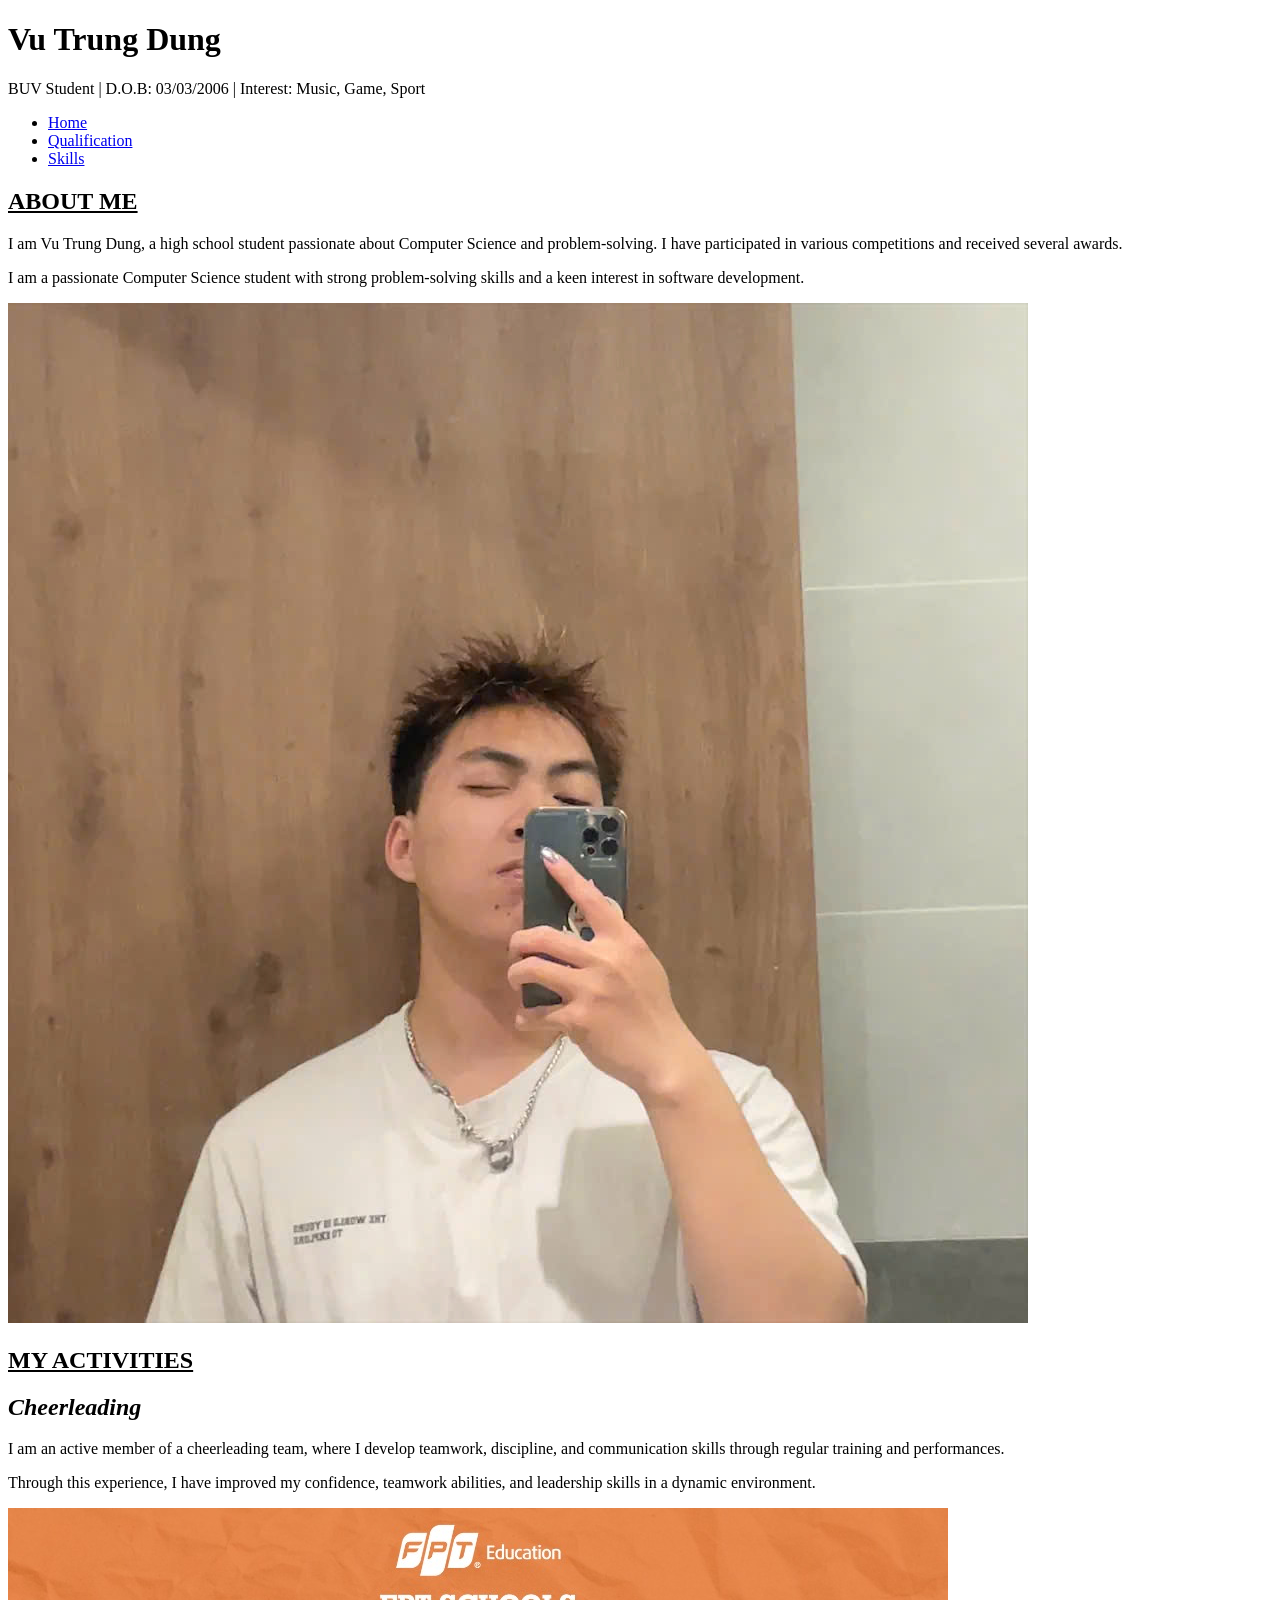
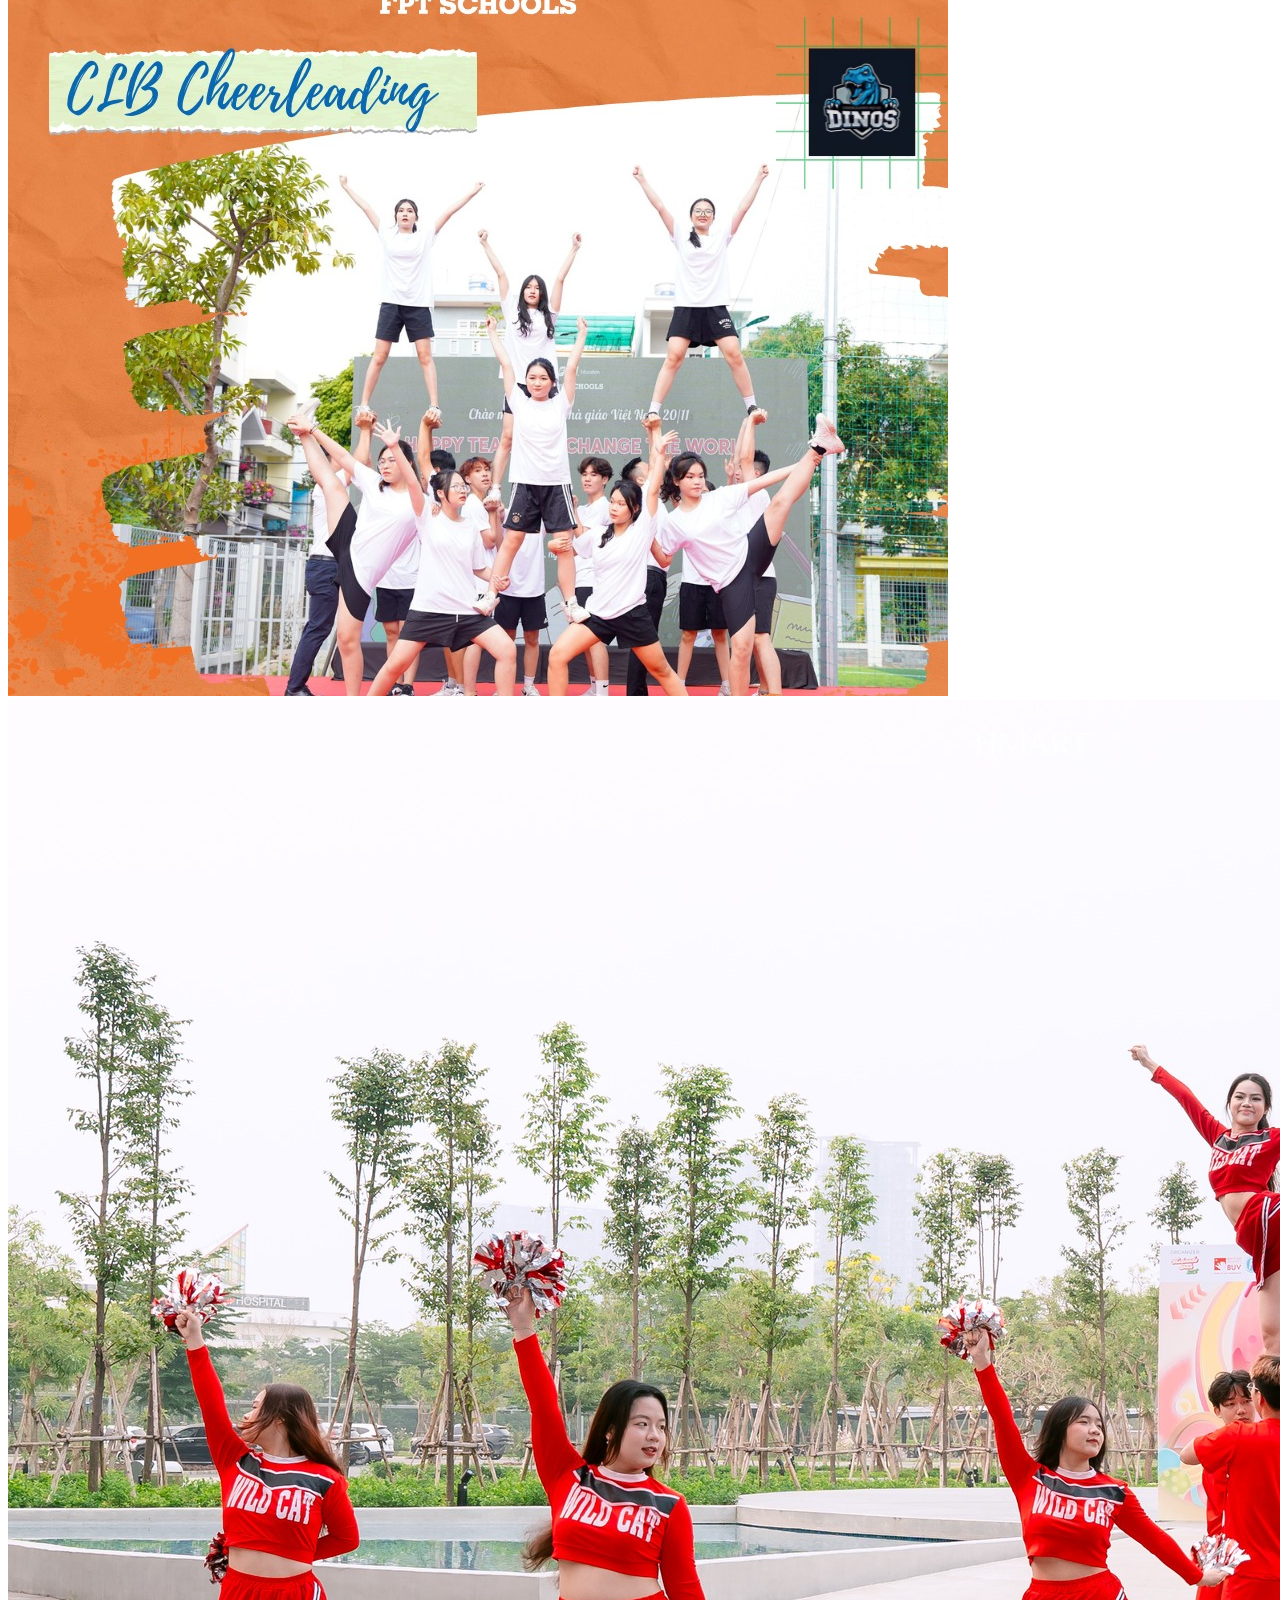
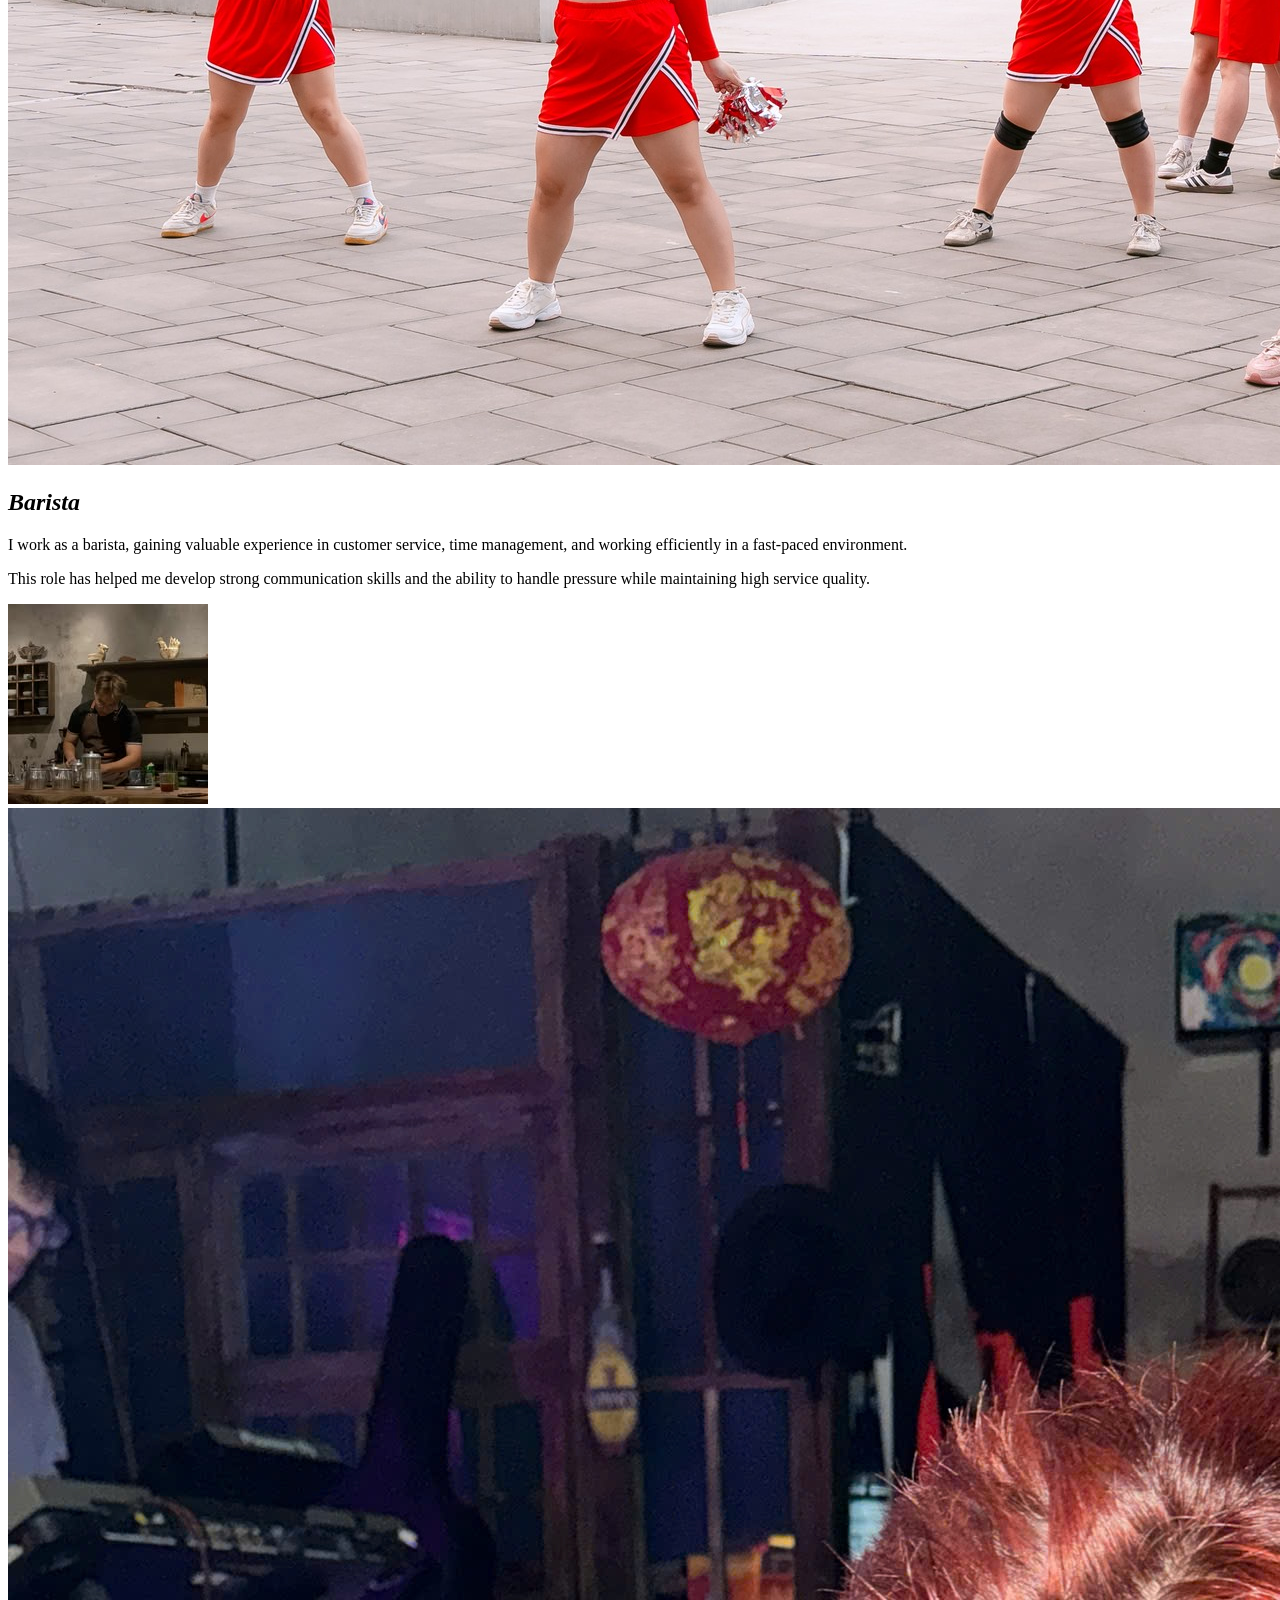
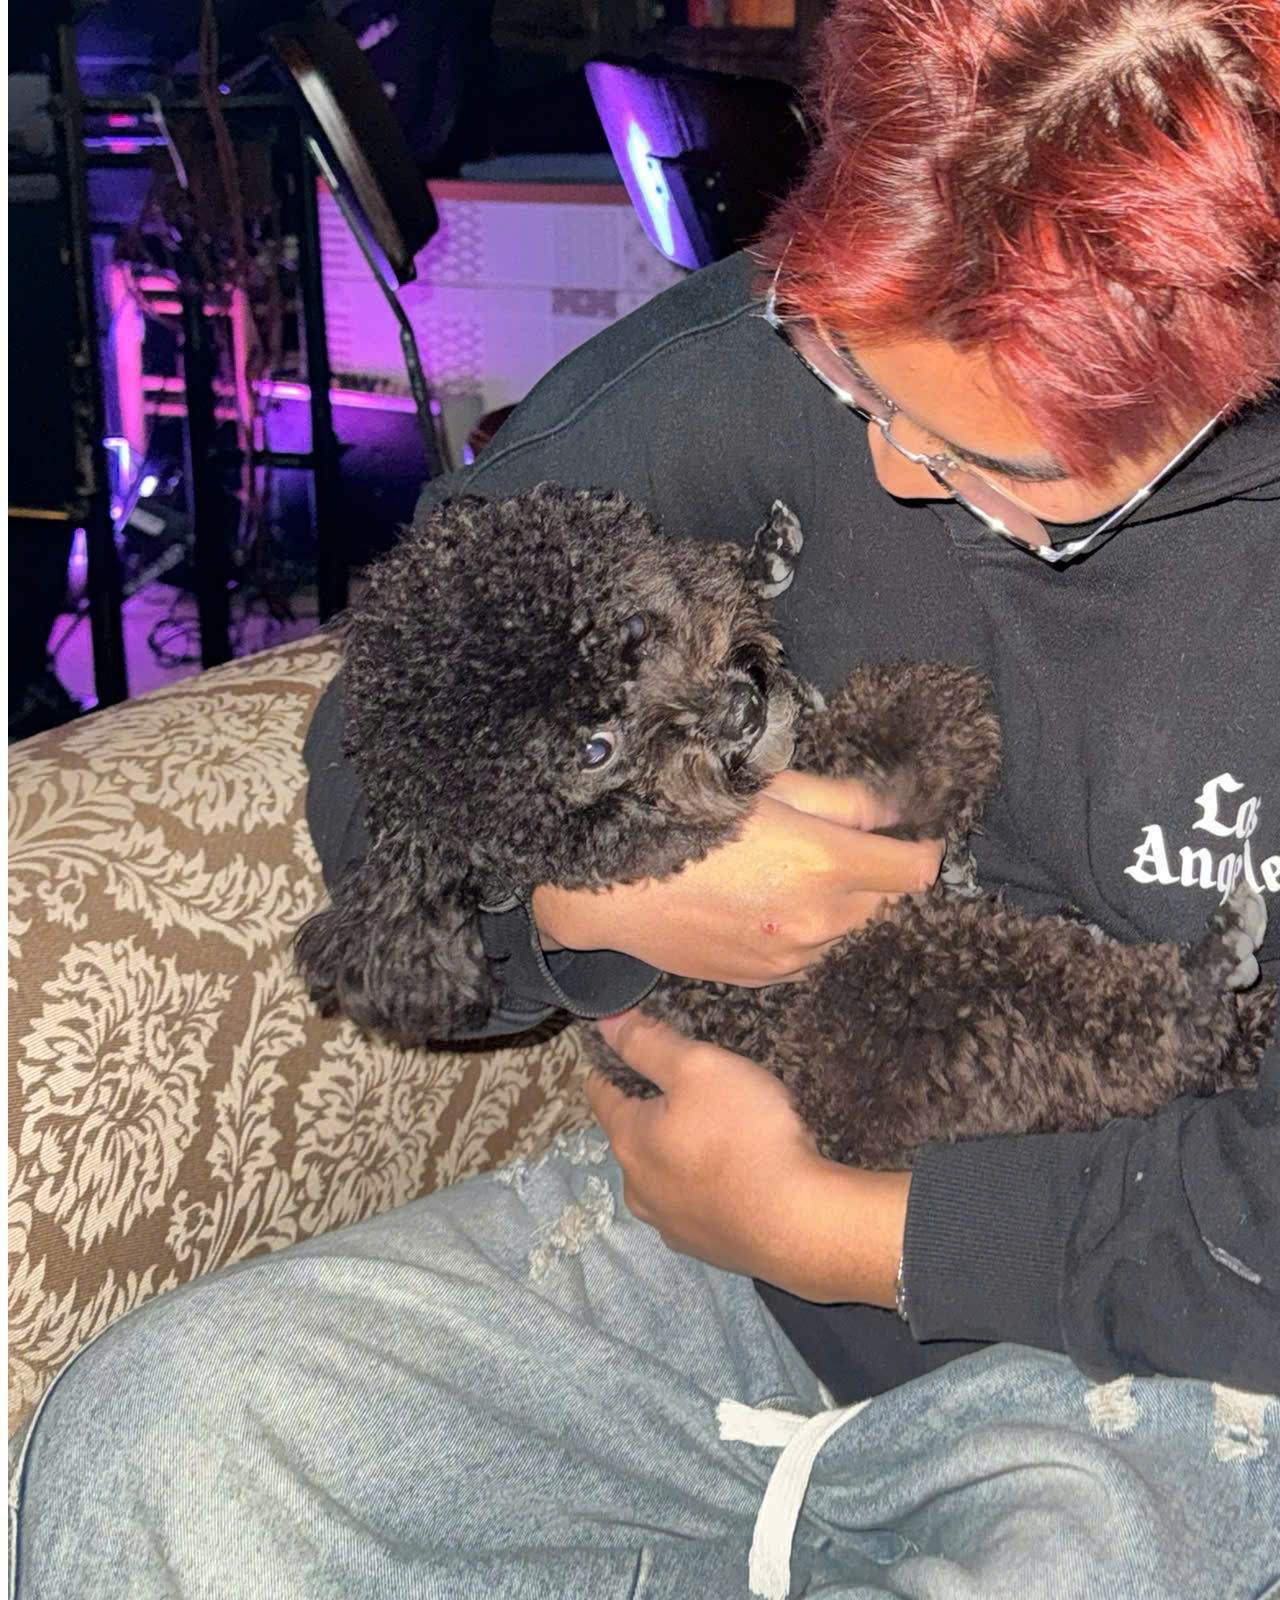
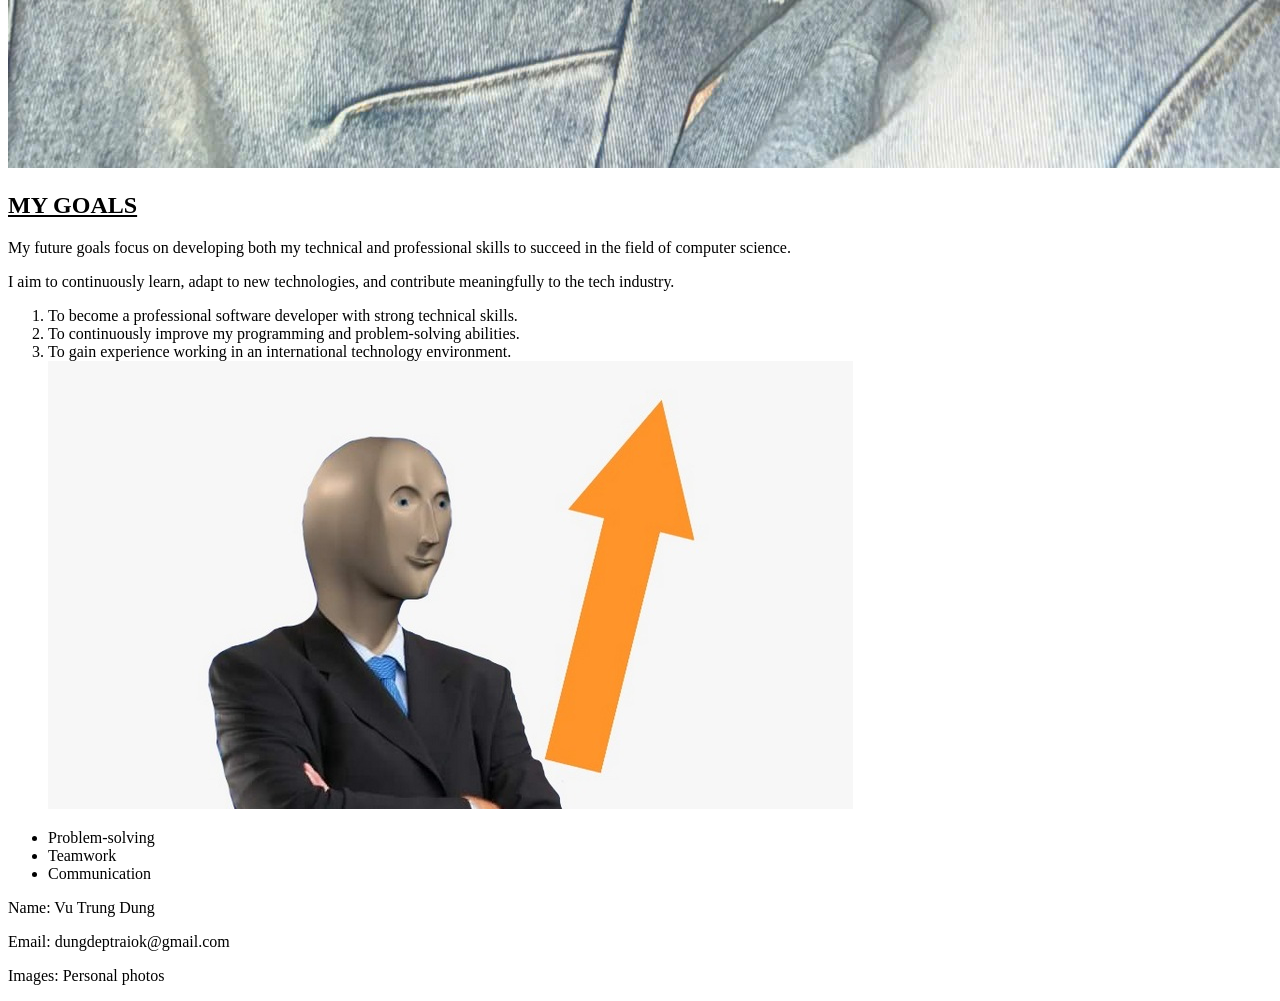
==== index.html @ 33e89d7b "Add files via upload" ====
<!DOCTYPE html>
<html lang="en">
    <head>
        <meta charset="UTF-8">
        <meta name="viewport" content="width=device-width, initial-scale=1.0">
        <title>My portfolio</title>
        <link rel = "stylesheet" href = "../css/main.css">
    </head>
    <body>
        <header>
            <h1>
                Vu Trung Dung
            </h1>
            <p> BUV Student | <span> D.O.B: </span> 03/03/2006 | <span>Interest:</span> Music, Game, Sport </p> 
            <nav>
            <ul>
                <li><a href = "index.html"> Home </a></li>
                <li><a href = "qualification.html"> Qualification </a></li>
                <li><a href = "skills.html"> Skills </a></li>
            </ul>
        </nav>
        </header>
        <main>
            <section class="about">
    <div class="about-text">
        <h2><u>ABOUT ME</u></h2>
        <p>
            I am Vu Trung Dung, a high school student passionate about Computer Science and problem-solving. 
            I have participated in various competitions and received several awards.
        </p>
        <p>
            I am a passionate Computer Science student with strong problem-solving skills and a keen interest in software development.
        </p>
    </div>

    <div class="about-img">
        <img src="dung.jpg" alt="dung.jpg">
    </div>
            </section>
<section class="activities">
    <h2><u>MY ACTIVITIES</u></h2>

    <!-- Cheerleading -->
    <div class="activity-row">
        <div class="activity-text">
            <h2><i>Cheerleading</i></h2>
            <p>
                I am an active member of a cheerleading team, where I develop teamwork,
                discipline, and communication skills through regular training and performances.
            </p>
            <p>
                Through this experience, I have improved my confidence, teamwork abilities,
                and leadership skills in a dynamic environment.
            </p>
        </div>

        <div class="activity-img">
            <img src="cheerleading1.jpg">
            <img src="cheerleading4.jpg">
        </div>
    </div>

    <!-- Barista -->
    <div class="activity-row">
        <div class="activity-text">
            <h2><i>Barista</i></h2>
            <p>
                I work as a barista, gaining valuable experience in customer service,
                time management, and working efficiently in a fast-paced environment.
            </p>
            <p>
                This role has helped me develop strong communication skills and the ability
                to handle pressure while maintaining high service quality.
            </p>
        </div>
        <div class="activity-img">
            <img src="anhbarista.jpg">
            <img src="anhdung.jpg">
        </div>
    </div>

</section>



<section class="goals">
    <h2><u>MY GOALS</u></h2>
    <p>
My future goals focus on developing both my technical and professional skills
to succeed in the field of computer science.
</p>

<p>
I aim to continuously learn, adapt to new technologies, and contribute
meaningfully to the tech industry.
</p>

    <ol>
        <li>To become a professional software developer with strong technical skills.</li>
        <li>To continuously improve my programming and problem-solving abilities.</li>
        <li>To gain experience working in an international technology environment.</li>
        <img src="mmoney.png">
    </ol>
    <ul>
        <li>Problem-solving</li>
        <li>Teamwork</li>
        <li>Communication</li>
    </ul>
</section>
        </main>
        <footer>
    <p>Name: Vu Trung Dung</p>
    <p>Email: dungdeptraiok@gmail.com</p>
    <p>Images: Personal photos </p>
</footer>
    </body>
</html>
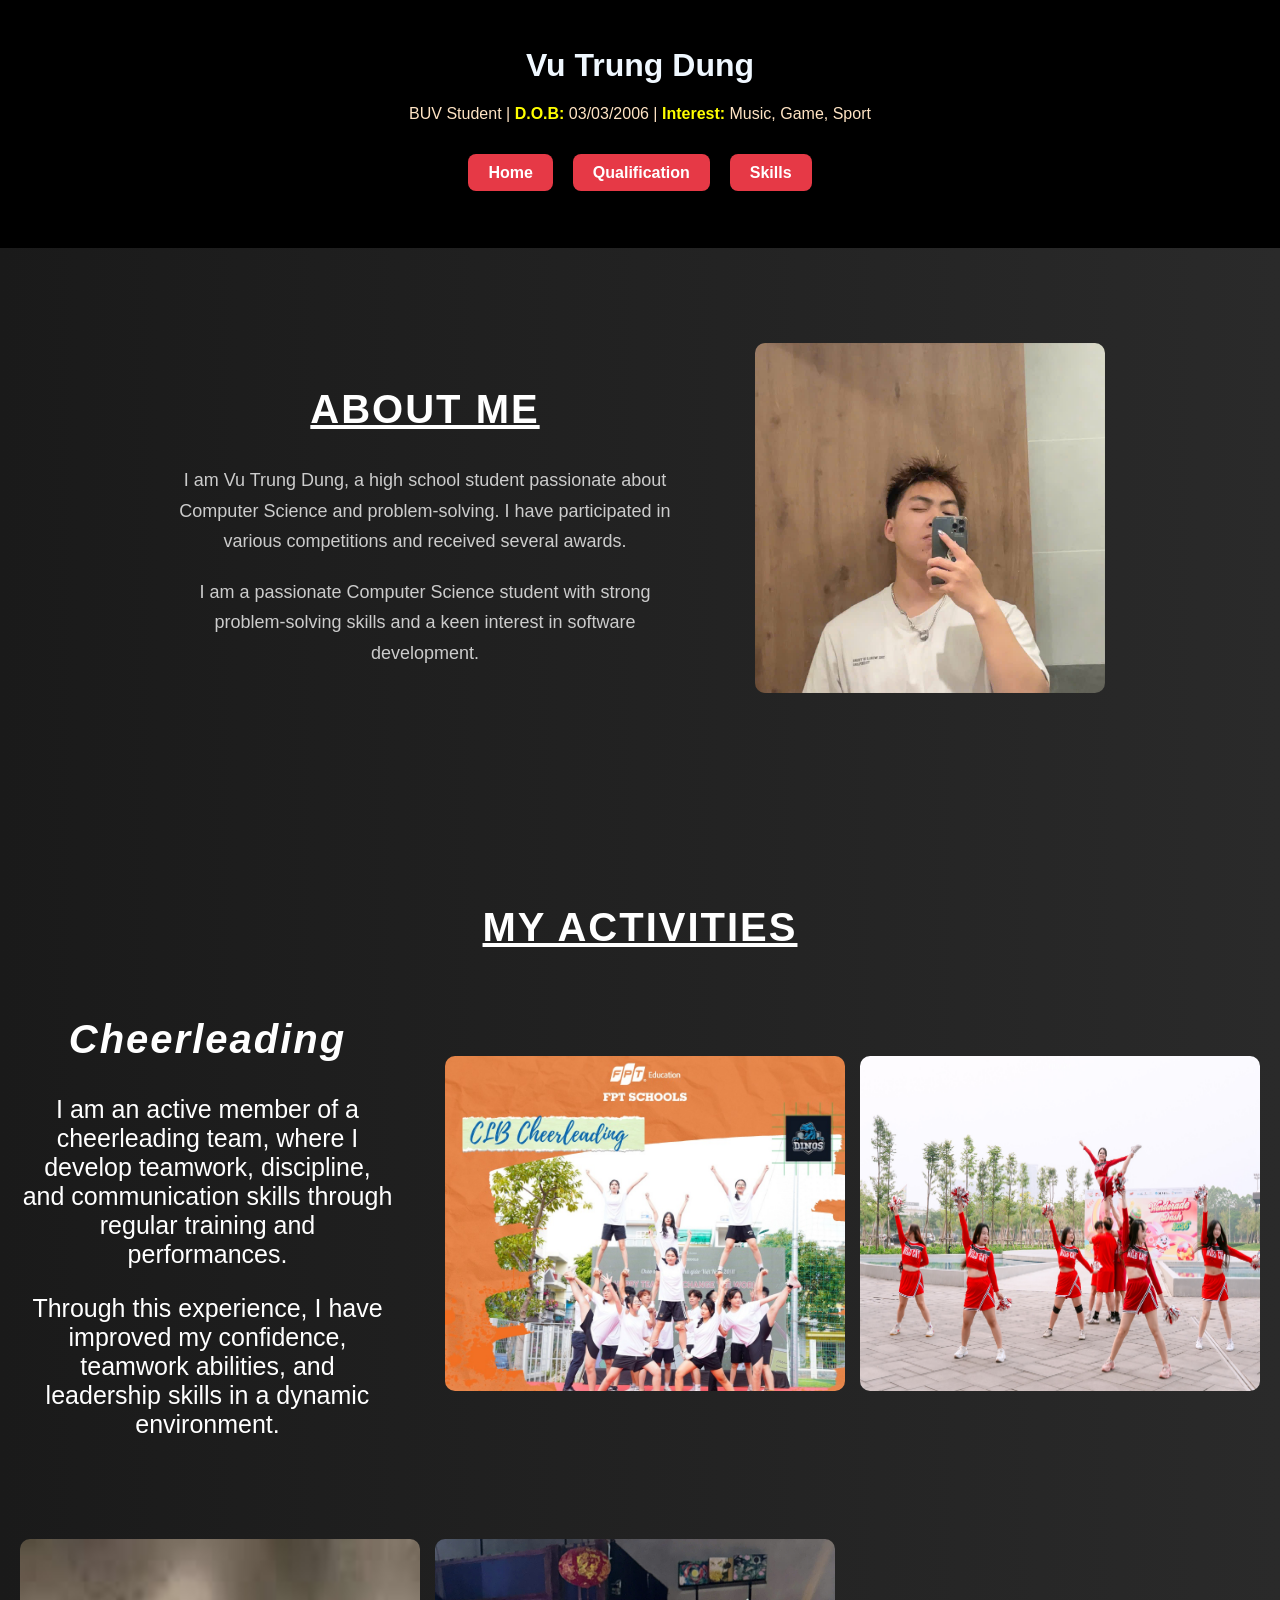
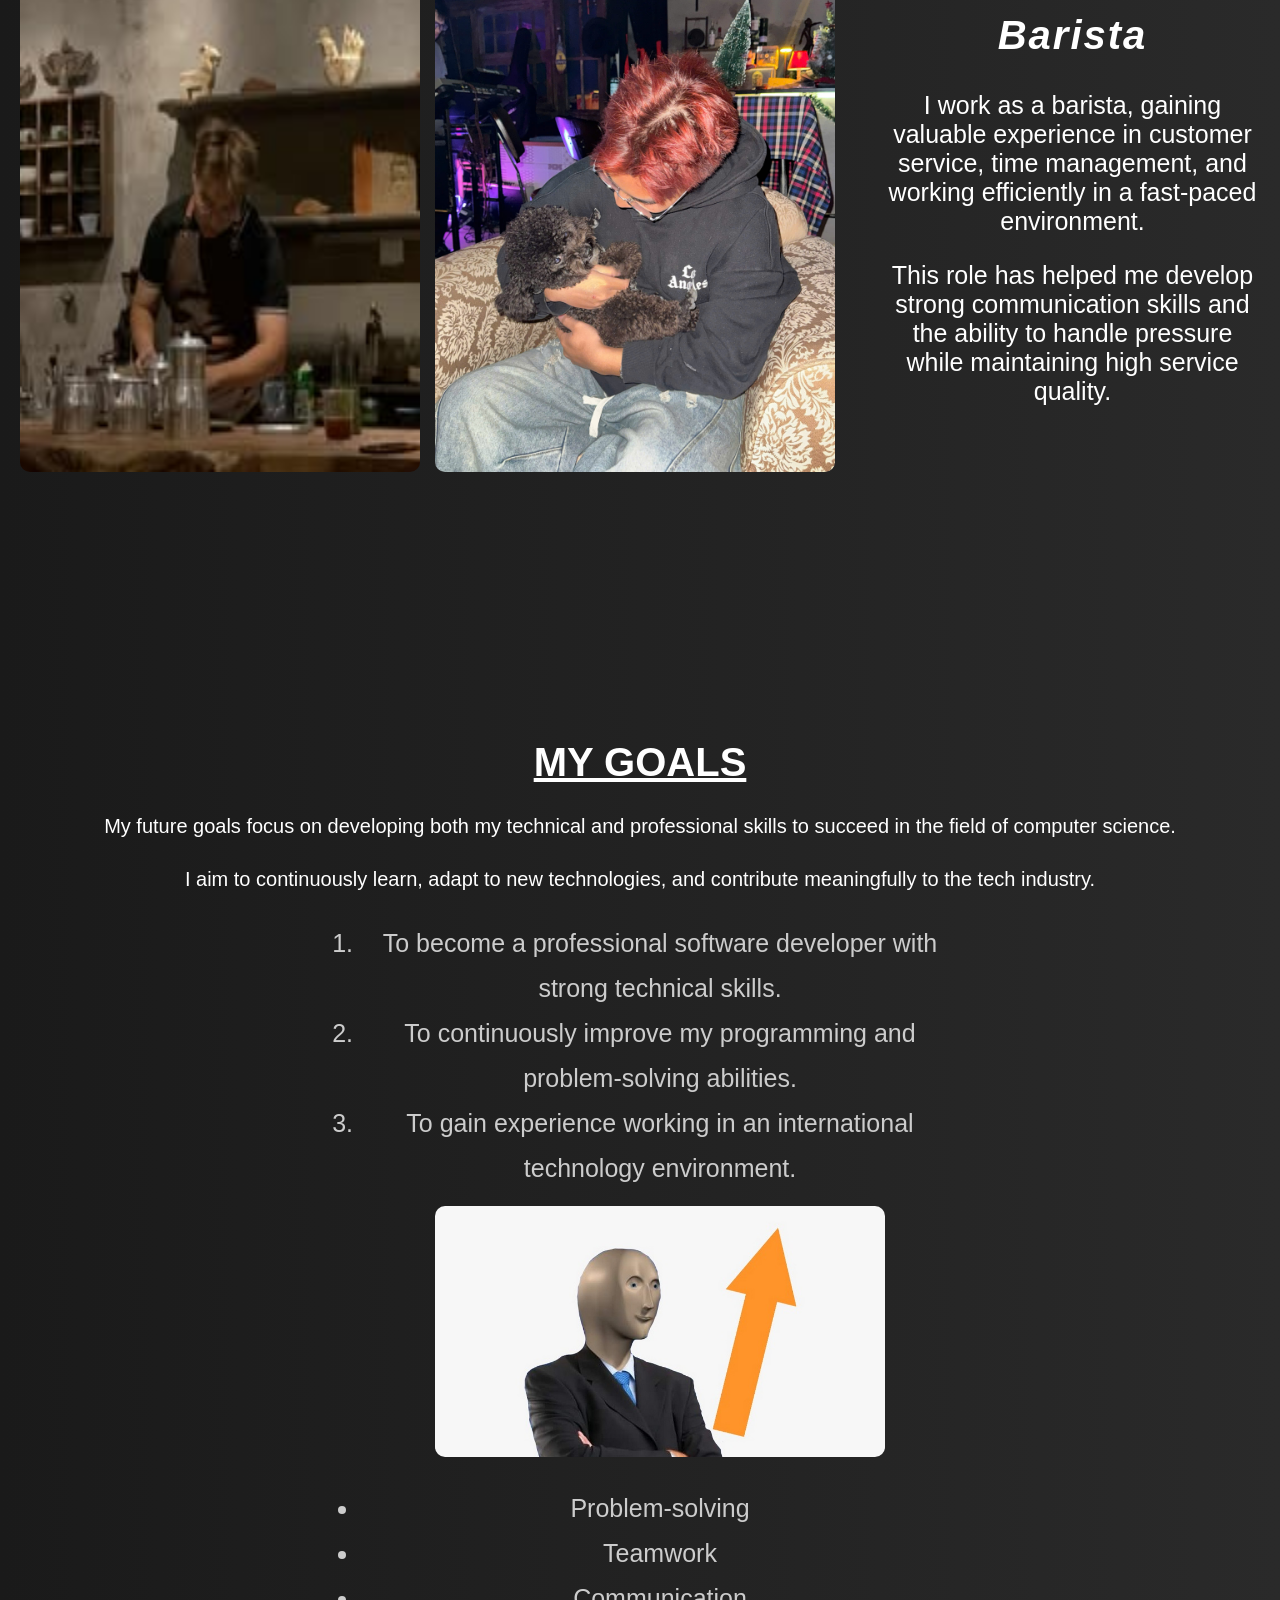
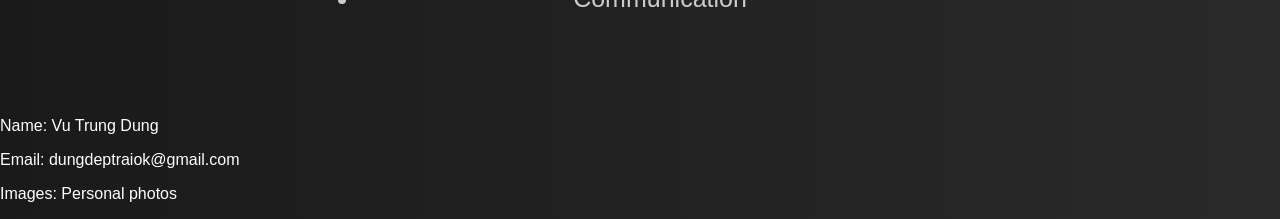
==== commit ae57e1ff: "Update index.html" ====
--- a/index.html
+++ b/index.html
@@ -4,7 +4,7 @@
         <meta charset="UTF-8">
         <meta name="viewport" content="width=device-width, initial-scale=1.0">
         <title>My portfolio</title>
-        <link rel = "stylesheet" href = "../css/main.css">
+        <link rel = "stylesheet" href = "style.css">
     </head>
     <body>
         <header>
--- a/style.css
+++ b/style.css
@@ -0,0 +1,202 @@
+body {
+    background: linear-gradient(to right, #1a1a1a, #2a2a2a);
+    color: white;
+    margin: 0;
+    font-family: Arial, sans-serif;
+}
+
+
+header {
+    text-align: center;
+    background-color: rgb(0, 0, 0);
+    color: aliceblue;
+    padding: 2%;
+}
+header p {
+    color: bisque;
+}
+header p span {
+    color: yellow;
+    font-weight: bold;
+}
+nav {
+    display: block;
+}
+
+nav ul {
+    display: flex;
+    justify-content: center;
+    gap: 20px;              /* khoảng cách giữa button */
+    list-style: none;
+    padding: 2%;
+}
+
+nav ul li a {
+    background-color: #e63946;
+    color: white;
+    padding: 10px 20px;
+    border-radius: 8px;
+    text-decoration: none;
+    font-weight: bold;
+}
+
+.about {
+    display: flex;
+    align-items: center;
+    justify-content: center;
+    gap: 80px;
+    padding: 80px 40px;
+}
+
+/* TEXT */
+.about-text {
+    max-width: 500px;
+}
+
+/* TITLE */
+.about-text h2 {
+    font-size: 40px;
+    font-weight: bold;
+    letter-spacing: 2px;
+}
+
+
+/* PARAGRAPH */
+.about-text p {
+    font-size: 18px;
+    line-height: 1.7;
+    margin-top: 20px;
+    color: #ccc;
+}
+
+/* IMAGE */
+.about-img img {
+    width: 100%;
+    max-width: 350px;
+    height: auto;
+}
+
+
+.activities {
+    padding: 80px 20px;
+}
+.activities h2 {
+    font-size: 40px;
+    font-weight: bold;
+    letter-spacing: 2px;
+    text-align: center;
+}
+
+/* mỗi activity */
+.activity-row {
+    display: flex;
+    align-items: center;
+    justify-content: center;
+    gap: 50px;
+    margin-bottom: 60px;
+}
+
+/* text */
+.activity-text {
+    max-width: 400px;
+    font-size: 25px;
+}
+
+/* ảnh */
+.activity-img {
+    display: flex;
+    gap: 15px;
+}
+
+.activity-img img {
+    width: 400px;
+    border-radius: 10px;
+}
+
+.activity-text h3{
+    font-size: 50px;
+}
+
+.activity-row:nth-child(3) {
+    flex-direction: row-reverse;
+}
+
+.goals {
+    padding: 80px 20px;
+}
+
+.goals h2 {
+    text-align: center;
+    margin-bottom: 30px;
+    font-size: 40px;
+}
+.goals p {
+    text-align: center;
+    margin-bottom: 30px;
+    font-size: 20px;
+}
+
+.goals ol {
+    max-width: 600px;
+    margin: auto;
+    line-height: 1.8;
+    font-size: 18px;
+    color: #ccc;
+    font-size: 25px;
+}
+
+.goals img {
+    width: 450px;
+    height: auto;
+}
+
+.goals ul {
+    max-width: 600px;
+    margin: auto;
+    line-height: 1.8;
+    font-size: 18px;
+    color: #ccc;
+    font-size: 25px;
+}
+
+
+/* qualification */
+.qualification-images {
+    display: flex;
+    justify-content: center;
+    gap: 15px;
+    margin-top: 20px;
+}
+
+.qualification-images img {
+    width: 420px;
+    border-radius: 8px;
+    height: auto;
+}
+table{
+    justify-content: center;
+    align-items: center;
+}
+
+
+
+
+
+/*!CSS skill*/
+main section {
+    padding: 50px;
+    text-align: center;
+}
+
+main img {
+    width: 200px;
+    border-radius: 10px;
+    margin: 15px 0;
+}
+
+main a {
+    display: inline-block;
+    margin-top: 10px;
+    color: #e63946;
+    font-weight: bold;
+}
